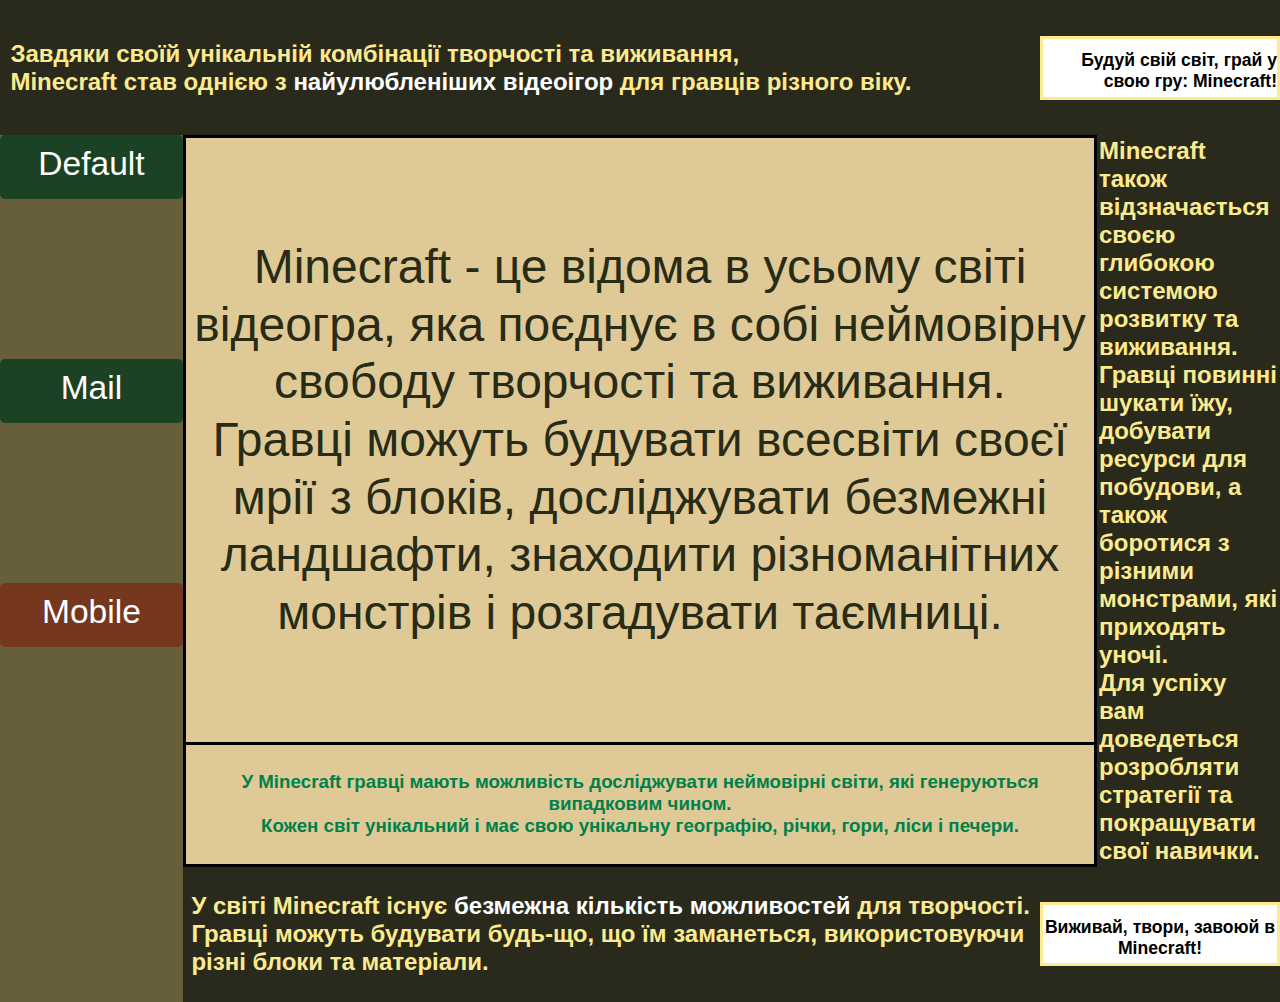
==== templates/mobile.html @ 29264b4b "completed" ====
<!DOCTYPE html>
<html lang="en">
<head>
    <meta charset="UTF-8">
    <meta name="viewport" content="width=device-width, initial-scale=1.0">
    <link href="../favicon.ico" rel="icon" type="image/x-icon">
    <link rel="stylesheet" href="../styles/general.css">
    <link rel="stylesheet" href="../styles/grid.css">
    <link rel="stylesheet" href="../styles/mobile.css">
    <title>Minecraft</title>
</head>
<body>
<header>
    <h2>
        Завдяки своїй унікальній комбінації творчості та виживання,<br>
        Minecraft став однією з <span class="highlighted">найулюбленіших відеоігор</span> для гравців різного віку.
    </h2>
    <div class="header-text">
        <h1>Будуй свій світ, грай у свою гру: Minecraft!</h1>
    </div>
</header>
<div class="nav-bar">
    <a href="../index.html" class="tab-button ">Default</a>
    <a href="mail.html" class="tab-button">Mail</a>
    <a href="#" class="tab-button active-tab">Mobile</a>
</div>
<div class="main-content">
    <div class="content">
        <p>
            Minecraft - це відома в усьому світі відеогра, яка поєднує в собі неймовірну свободу творчості та виживання.<br>
            Гравці можуть будувати всесвіти своєї мрії з блоків, досліджувати безмежні ландшафти, знаходити різноманітних монстрів і розгадувати таємниці.
        </p>
    </div>
    <div class="content-2">
        <h3>
            У Minecraft гравці мають можливість досліджувати неймовірні світи, які генеруються випадковим чином.<br>
            Кожен світ унікальний і має свою унікальну географію, річки, гори, ліси і печери.
        </h3>
    </div>
</div>
<div class="right">
    <h2>
        Minecraft також відзначається своєю глибокою системою розвитку та виживання.<br>
        Гравці повинні шукати їжу, добувати ресурси для побудови, а також боротися з різними монстрами, які приходять уночі.<br>
        Для успіху вам доведеться розробляти стратегії та покращувати свої навички.
    </h2>
</div>
<footer>
    <h2>
        У світі Minecraft існує <span class="highlighted">безмежна кількість можливостей</span> для творчості.<br>
        Гравці можуть будувати будь-що, що їм заманеться, використовуючи різні блоки та матеріали.<br>
    </h2>
    <div class="footer-text">
        <h1>Виживай, твори, завоюй в Minecraft!</h1>
    </div>
</footer>
</body>
</html>
---- styles/general.css ----
* {
    box-sizing: border-box;
}

html {
    text-align: center;
    font-family: sans-serif;
}

body, head {
    height: 100vh;
    margin: 0;
}

.highlighted {
    color: #ffffff;
    font-weight: bold;
}

header, footer {
    background-color: #292A1B;
}

.header-text, .footer-text {
    background-color: white;
    height: 4rem;
    width: 15rem;
    border: solid #FDEA8E;
}

.header-text {
    text-align: right;
}

.nav-bar {
    background-color: #665F39;
}

.right {
    background-color: #292A1B;
}

.content, .content-2 {
    display: flex;
    justify-content: center;
    align-items: center;
    border: solid;
    background-color: #DFCA97;
}

.content-2 {
    border-top: none;
}

h1 {
    font-size: 1.1rem;
}

h2 {
    font-size: 1.5rem;
    margin: 0;
    padding: 1%;
    text-align: left;
    color: #FDEA8E;
}

h3 {
    color: #00804A;
}

p {
    font-size: 3rem;
    line-height: 1.2;
    color: #282B15;
}

.tab-button {
    font-size: 2.1rem;
    padding: 10px 20px;
    background-color: #1B4224;
    color: #fff;
    text-decoration: none;
    border-radius: 5px;
    cursor: pointer;
    margin-bottom: 10rem;
}

.active-tab {
    background-color: #75371e;
}
---- styles/grid.css ----
body {
    display: grid;
    grid-template-areas:
        "header header header"
        "nav-bar main-content right"
        "nav-bar footer footer";
    grid-template-columns: 1fr 5fr 1fr;
    grid-template-rows: 15vh 1fr 15vh;
}

header {
    grid-area: header;
    display: grid;
    grid-template-areas: 'h2 header-text';
    grid-template-columns: 5fr 1fr;
    align-items: center;
}

.nav-bar {
    grid-area: nav-bar;
    display: grid;
    grid-template-rows: 14rem 14rem 14rem;
}

.main-content {
    grid-area: main-content;
    display: grid;
    grid-template-rows: 5fr 1fr;
}

.right {
    grid-area: right;
}

footer {
    grid-area: footer;
    display: grid;
    grid-template-areas: 'h2 footer-text';
    grid-template-columns: 4fr 1fr;
    align-items: center;
}
---- styles/mobile.css ----
@media (max-width: 768px) {
    body {
        grid-template-areas:
        "header header header"
        "nav-bar main-content right"
        "footer footer footer";
    }

    header {
        grid-template-columns: 1fr 1fr;
    }

    .tab-button {
        font-size: 1.2rem;
    }

    .main-content {
        grid-template-rows: 2fr 1fr;
    }

    .content, .content-2 {
        border-width: 1px;
    }

    footer {
        grid-template-columns: 3fr 1fr;
    }

    .footer-text, .header-text {
        width: fit-content;
        height: fit-content;
        margin-right: 6px;
    }

    .right h2 {
        line-height: 1.4rem;
    }

    h1 {
        font-size: 0.7rem;
    }

    h2, h3 {
        font-size: 0.8rem;
    }

    p {
        font-size: 1.2rem;
    }
}
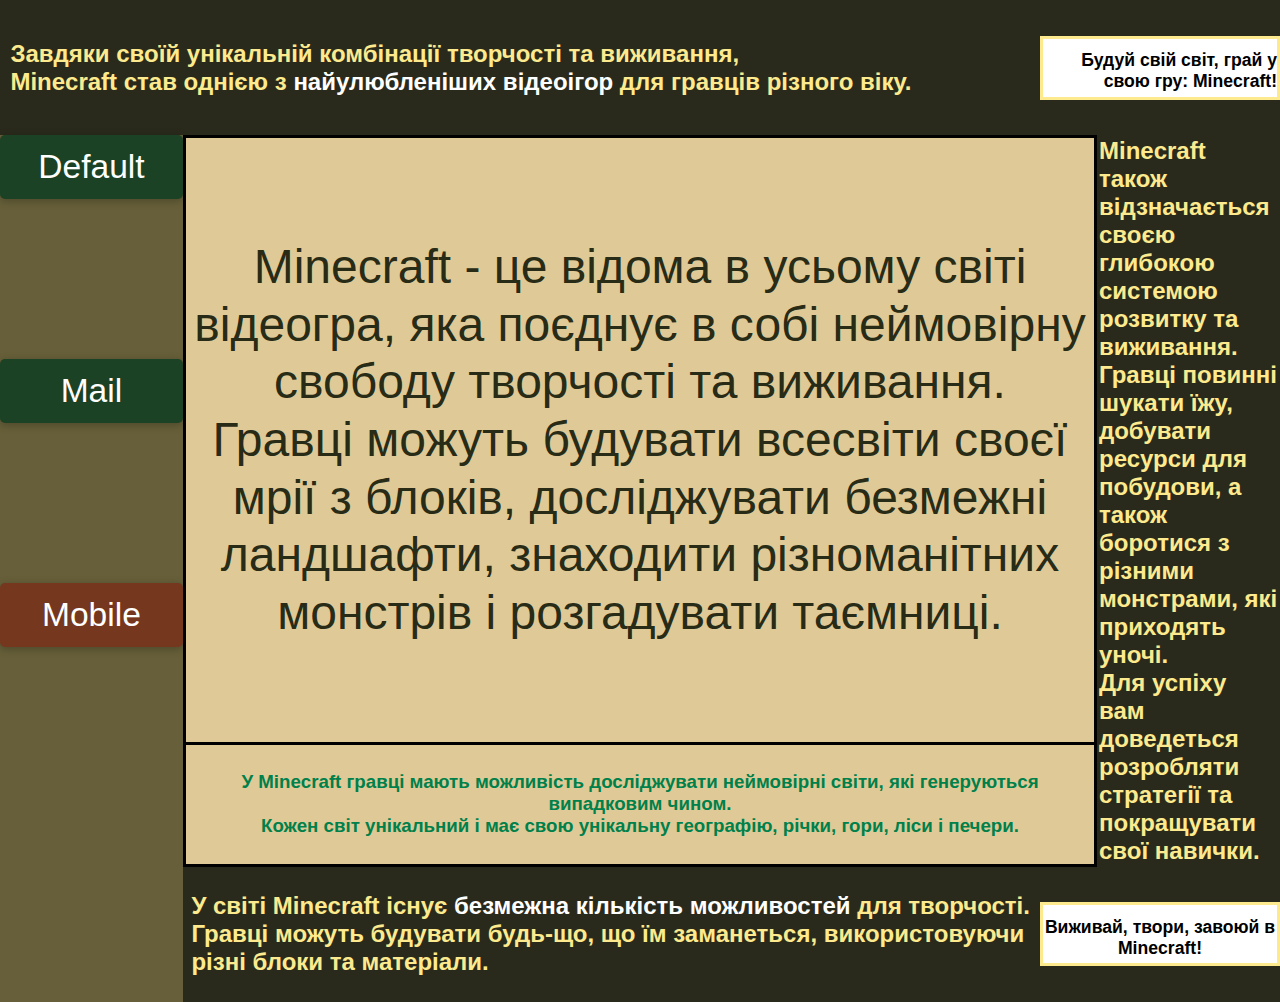
==== commit b1865a9a: "changed in positioning per column" ====
--- a/templates/mobile.html
+++ b/templates/mobile.html
@@ -48,7 +48,7 @@
 <footer>
     <h2>
         У світі Minecraft існує <span class="highlighted">безмежна кількість можливостей</span> для творчості.<br>
-        Гравці можуть будувати будь-що, що їм заманеться, використовуючи різні блоки та матеріали.<br>
+        Гравці можуть будувати будь-що, що їм заманеться, використовуючи різні блоки та матеріали.
     </h2>
     <div class="footer-text">
         <h1>Виживай, твори, завоюй в Minecraft!</h1>
--- a/styles/general.css
+++ b/styles/general.css
@@ -83,6 +83,10 @@
     border-radius: 5px;
     cursor: pointer;
     margin-bottom: 10rem;
+    display: flex;
+    justify-content: center;
+    align-items: center;
+    box-shadow: 0 2px 8px rgba(0, 0, 0, 0.25);
 }
 
 .active-tab {
--- a/styles/mobile.css
+++ b/styles/mobile.css
@@ -2,16 +2,26 @@
     body {
         grid-template-areas:
         "header header header"
-        "nav-bar main-content right"
+        "nav-bar main-content main-content"
+        "nav-bar main-content main-content"
+        "right right right"
         "footer footer footer";
     }
 
     header {
+        padding: 10px;
         grid-template-columns: 1fr 1fr;
+    }
+
+    .nav-bar {
+        display: block;
     }
 
     .tab-button {
         font-size: 1.2rem;
+        margin: 5.5rem 0;
+        height: fit-content;
+        transform: rotate(-90deg);
     }
 
     .main-content {
@@ -22,18 +32,19 @@
         border-width: 1px;
     }
 
+    .right {
+        padding: 10px;
+    }
+
     footer {
-        grid-template-columns: 3fr 1fr;
+        padding: 10px;
+        grid-template-columns: 2fr 1fr;
+        border-top: solid #FDEA8E 1px;
     }
 
     .footer-text, .header-text {
         width: fit-content;
         height: fit-content;
-        margin-right: 6px;
-    }
-
-    .right h2 {
-        line-height: 1.4rem;
     }
 
     h1 {
